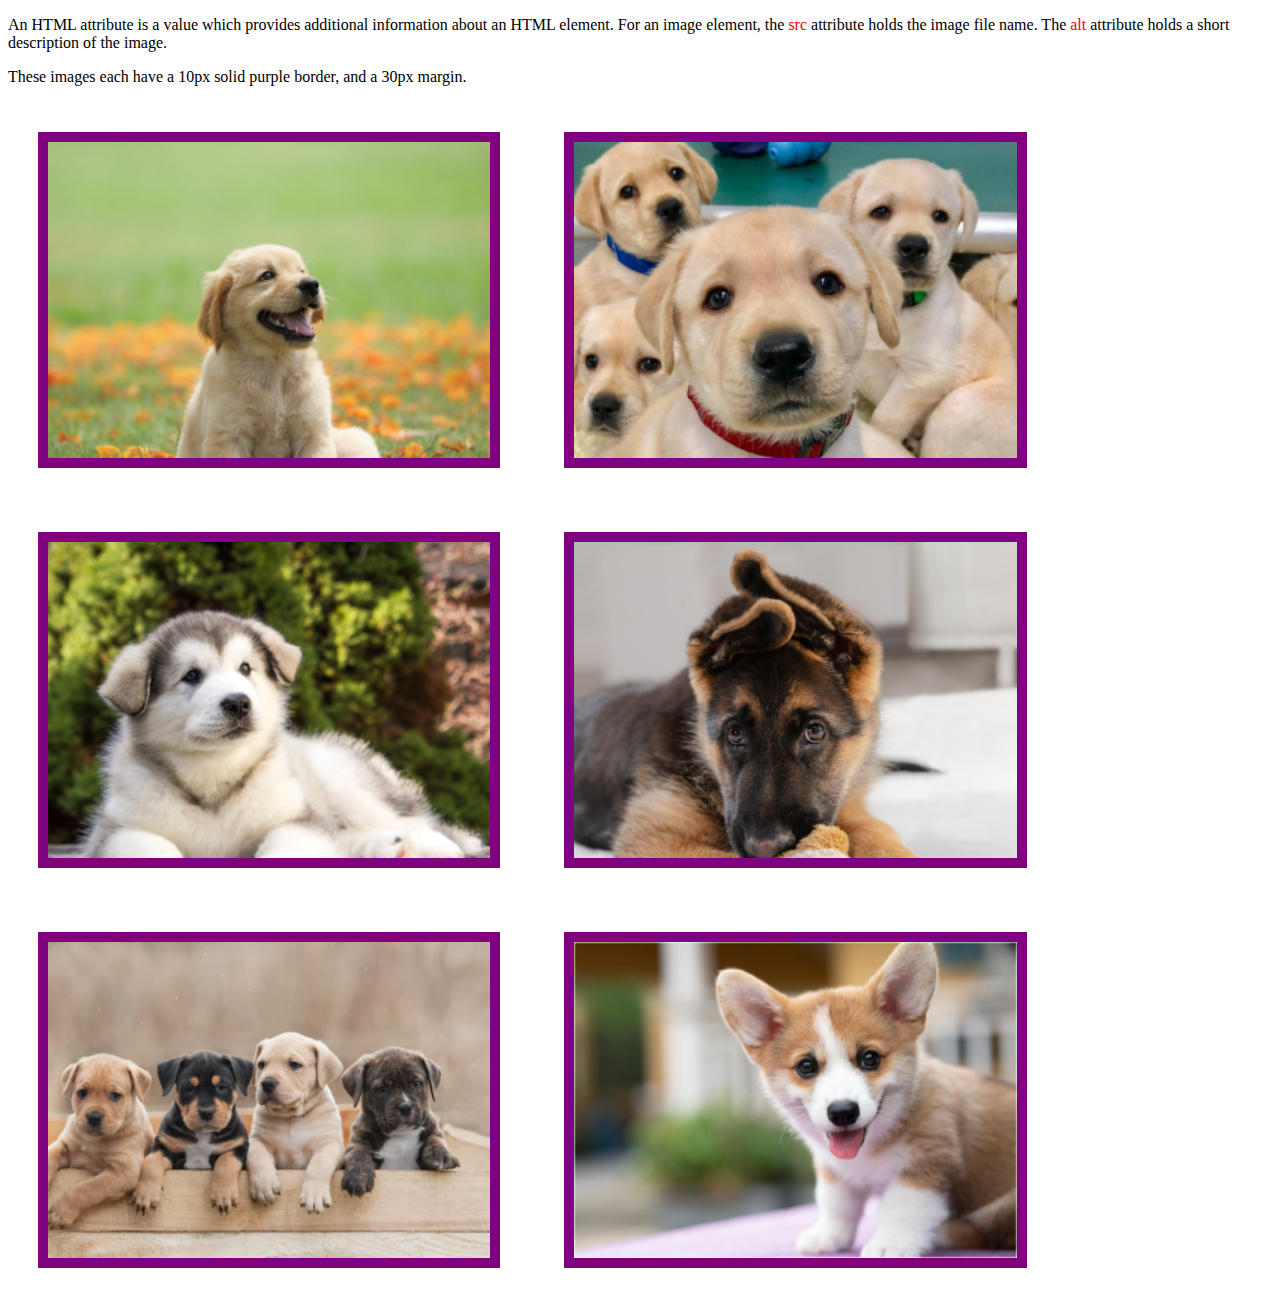
==== html-css-5/index.html @ 36e6fa6b "first commit" ====
<!DOCTYPE html>
<html lang="en">
  <head>
    <meta charset="UTF-8" />
    <meta name="viewport" content="width=device-width, initial-scale=1.0" />
    <title>Exercise 5</title>
    <style>
      img {
        border: solid 10px purple;
        margin-inline: 30px;
        margin-block: 30px;
      }
      span {
        color: red;
      }
    </style>
  </head>
  <body>
    <p>
      An HTML attribute is a value which provides additional information about
      an HTML element. For an image element, the <span>src</span> attribute
      holds the image file name. The <span>alt</span> attribute holds a short
      description of the image.
    </p>
    <p>These images each have a 10px solid purple border, and a 30px margin.</p>
    <img src="puppy1.png" alt="A smiling puppy in a field" width="35%" />
    <img src="puppy2.png" alt="Puppy selfie" width="35%" />
    <img src="puppy3.png" alt="Fluffy puppy posing for a picture" width="35%" />
    <img
      src="puppy4.png"
      alt="German Shepherd puppy with big ears"
      width="35%"
    />
    <img src="puppy5.png" alt="Four puppies in a line" width="35%" />
    <img src="puppy6.png" alt="Corgi puppy smiling" width="35%" />
  </body>
</html>
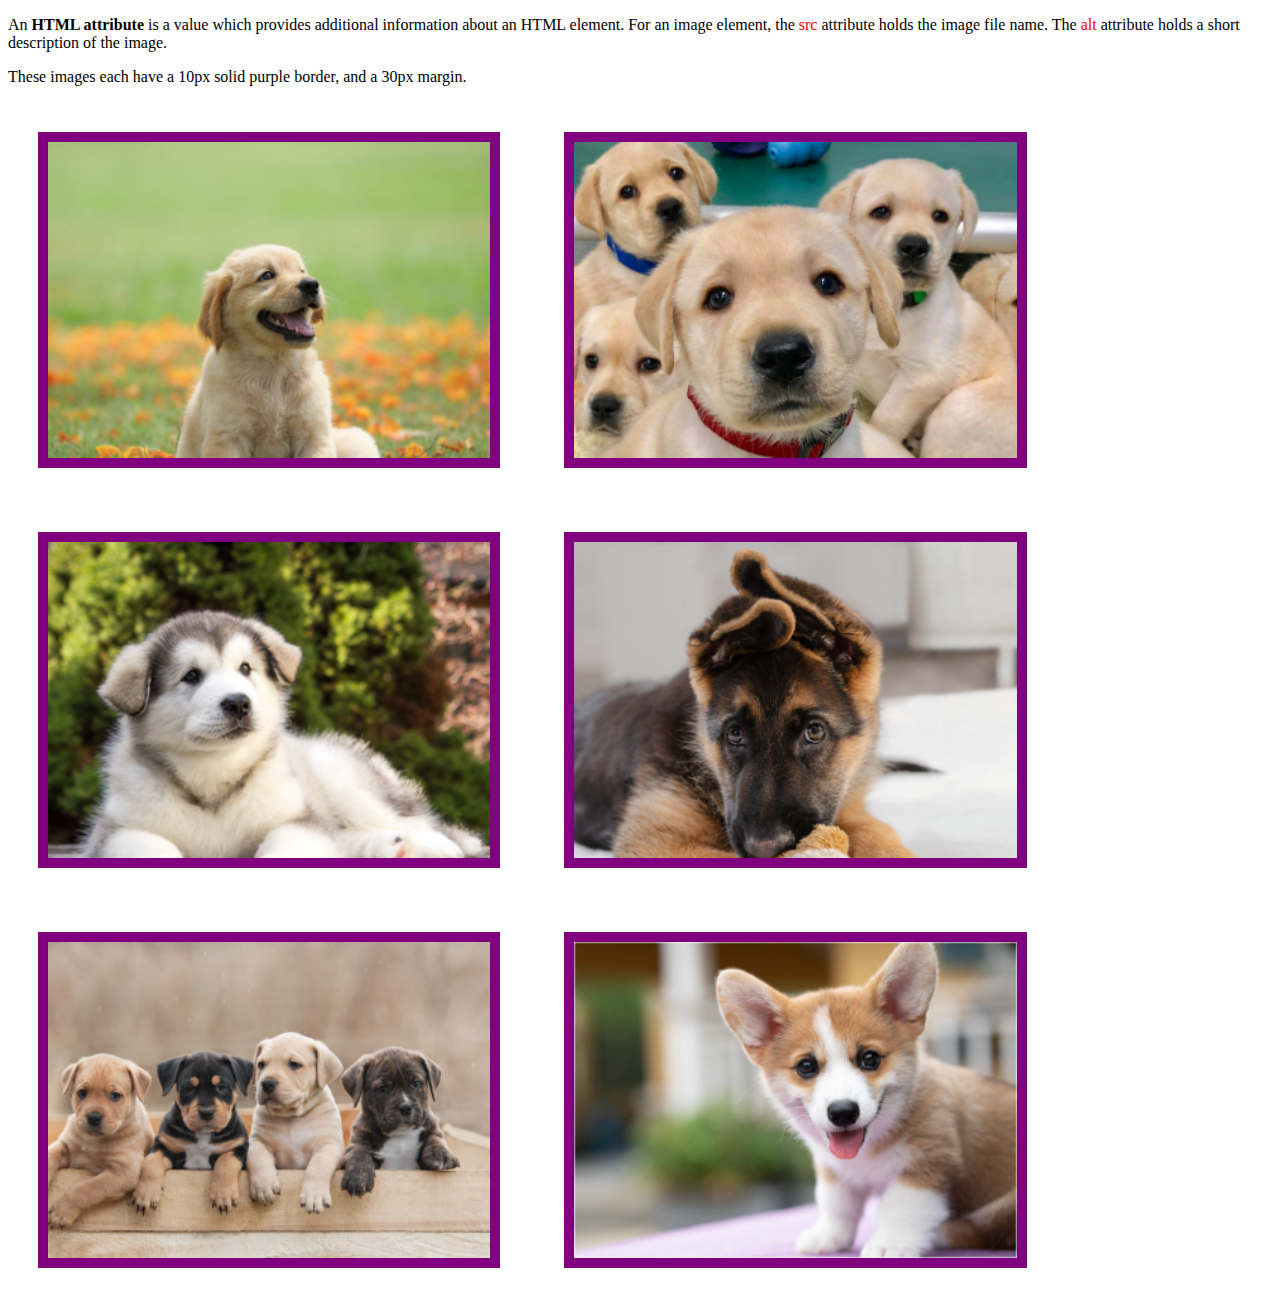
==== commit b7136185: "word" ====
--- a/html-css-5/index.html
+++ b/html-css-5/index.html
@@ -4,23 +4,14 @@
     <meta charset="UTF-8" />
     <meta name="viewport" content="width=device-width, initial-scale=1.0" />
     <title>Exercise 5</title>
-    <style>
-      img {
-        border: solid 10px purple;
-        margin-inline: 30px;
-        margin-block: 30px;
-      }
-      span {
-        color: red;
-      }
-    </style>
+    <link rel="stylesheet" href="style.css" />
   </head>
   <body>
     <p>
-      An HTML attribute is a value which provides additional information about
-      an HTML element. For an image element, the <span>src</span> attribute
-      holds the image file name. The <span>alt</span> attribute holds a short
-      description of the image.
+      An <b>HTML attribute</b> is a value which provides additional information
+      about an HTML element. For an image element, the
+      <span>src</span> attribute holds the image file name. The
+      <span>alt</span> attribute holds a short description of the image.
     </p>
     <p>These images each have a 10px solid purple border, and a 30px margin.</p>
     <img src="puppy1.png" alt="A smiling puppy in a field" width="35%" />
--- a/html-css-5/style.css
+++ b/html-css-5/style.css
@@ -0,0 +1,8 @@
+img {
+  border: solid 10px purple;
+  margin-inline: 30px;
+  margin-block: 30px;
+}
+span {
+  color: red;
+}
